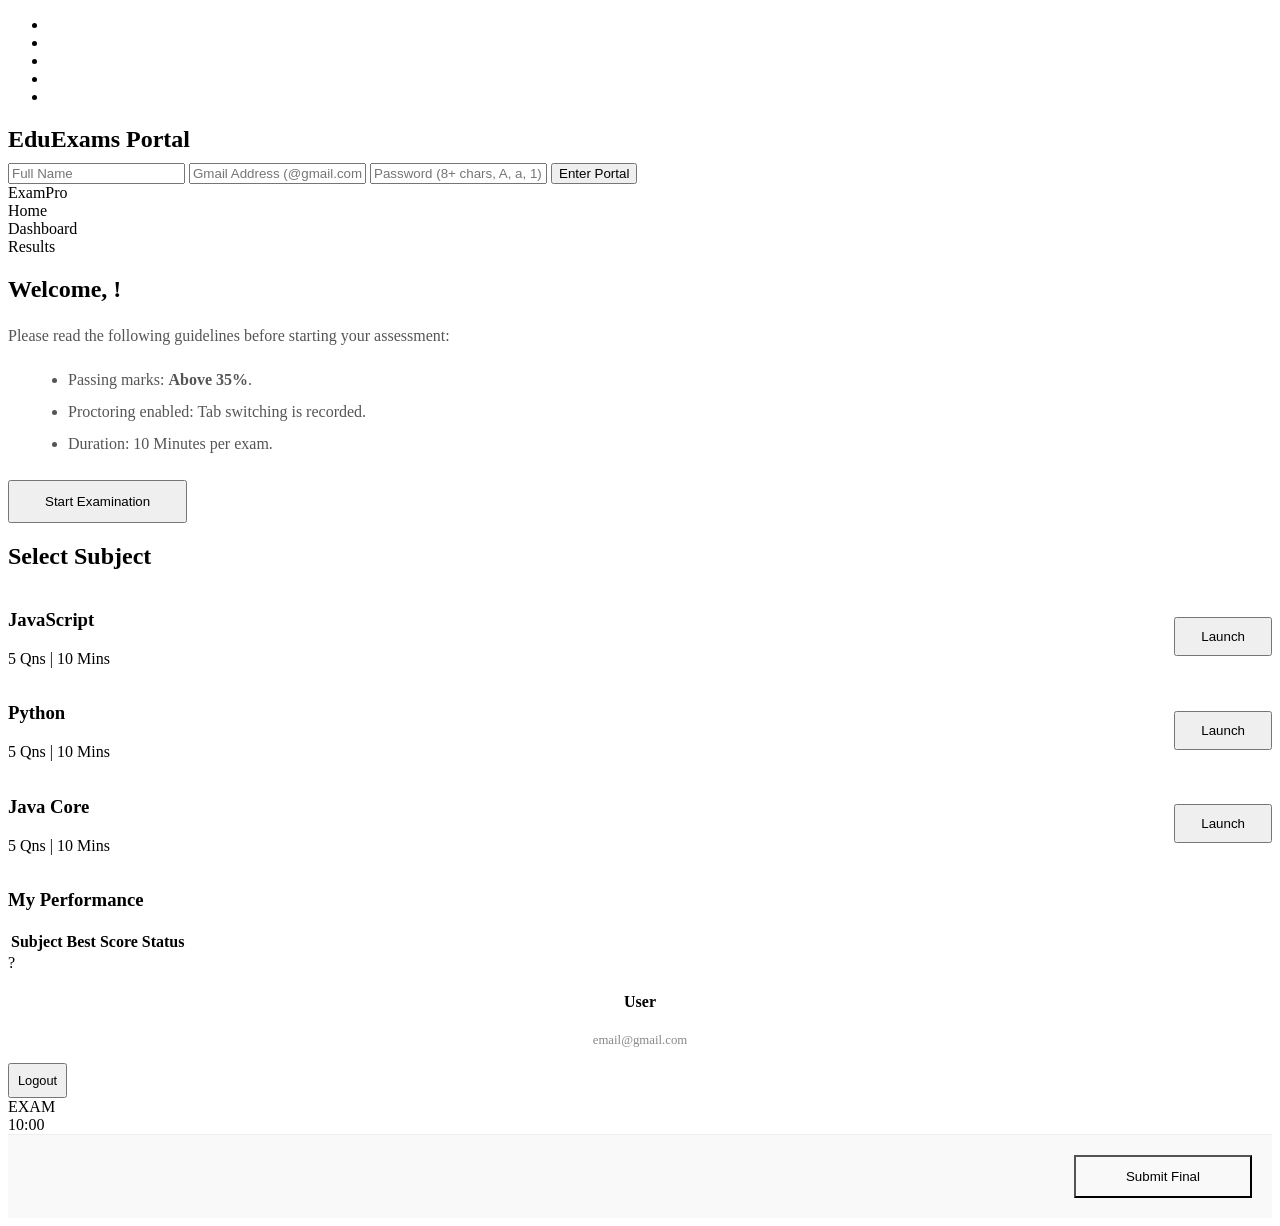
==== Examination System.html @ 9e027418 "Add initial HTML structure for Examination System" ====
<!DOCTYPE html>
<html lang="en">
<head>
    <meta charset="UTF-8">
    <meta name="viewport" content="width=device-width, initial-scale=1.0">
    <title>Online Examination System - 2026</title>
    <link href="https://fonts.googleapis.com/css2?family=Poppins:wght@300;400;600&display=swap" rel="stylesheet">
    
    <link rel="stylesheet" href="style.css">
</head>
<body oncontextmenu="return false;">

    <section id="login-view">
        <ul class="circles"><li></li><li></li><li></li><li></li><li></li></ul>
        <div class="login-card">
            <h2 style="color: var(--primary); margin-bottom: 10px;">EduExams Portal</h2>
            <input type="text" id="student-name" placeholder="Full Name" required>
            <input type="email" id="email" placeholder="Gmail Address (@gmail.com)" required>
            <input type="password" id="password" placeholder="Password (8+ chars, A, a, 1)" required>
            <button class="btn-main" onclick="handleAuth()">Enter Portal</button>
        </div>
    </section>

    <section id="system-view" class="dashboard-container hidden">
        <aside class="sidebar">
            <div class="logo-area">ExamPro</div>
            <nav style="display: contents;">
                <div class="nav-item active" id="nav-home" onclick="switchTab('home')">Home</div>
                <div class="nav-item" id="nav-dashboard" onclick="switchTab('dashboard')">Dashboard</div>
                <div class="nav-item" id="nav-results" onclick="switchTab('results')">Results</div>
            </nav>
        </aside>

        <main class="main-content">
            <div id="tab-home" class="tab-content">
                <div class="card">
                    <h1>Welcome, <span id="welcome-name"></span>!</h1>
                    <p style="margin: 15px 0; color: #555; line-height: 1.6;">
                        Please read the following guidelines before starting your assessment:
                    </p>
                    <ul style="margin-left: 20px; line-height: 2; color: #555; margin-bottom: 20px;">
                        <li>Passing marks: <b>Above 35%</b>.</li>
                        <li>Proctoring enabled: Tab switching is recorded.</li>
                        <li>Duration: 10 Minutes per exam.</li>
                    </ul>
                    <button class="btn-main" style="width: auto; padding: 12px 35px;" onclick="switchTab('dashboard')">Start Examination</button>
                </div>
            </div>

            <div id="tab-dashboard" class="tab-content hidden">
                <h2 style="margin-bottom: 20px;">Select Subject</h2>
                <div class="card" style="display: flex; justify-content: space-between; align-items: center; flex-wrap: wrap; gap: 10px;">
                    <div><h3>JavaScript</h3><p>5 Qns | 10 Mins</p></div>
                    <button class="btn-main" style="width: auto; padding: 10px 25px;" onclick="initiateExam('javascript')">Launch</button>
                </div>
                <div class="card" style="display: flex; justify-content: space-between; align-items: center; flex-wrap: wrap; gap: 10px;">
                    <div><h3>Python</h3><p>5 Qns | 10 Mins</p></div>
                    <button class="btn-main" style="width: auto; padding: 10px 25px;" onclick="initiateExam('python')">Launch</button>
                </div>
                <div class="card" style="display: flex; justify-content: space-between; align-items: center; flex-wrap: wrap; gap: 10px;">
                    <div><h3>Java Core</h3><p>5 Qns | 10 Mins</p></div>
                    <button class="btn-main" style="width: auto; padding: 10px 25px;" onclick="initiateExam('java')">Launch</button>
                </div>
            </div>

            <div id="tab-results" class="tab-content hidden">
                <div class="card" style="overflow-x: auto;">
                    <h3>My Performance</h3>
                    <table>
                        <thead>
                            <tr><th>Subject</th><th>Best Score</th><th>Status</th></tr>
                        </thead>
                        <tbody id="scores-table-body"></tbody>
                    </table>
                </div>
            </div>

            <div class="profile-trigger" id="profile-init" onclick="toggleProfile()">?</div>
            <div id="profile-card" class="profile-popover hidden">
                <div style="text-align: center; margin-bottom: 15px;">
                    <h4 id="prof-name" style="color: var(--primary);">User</h4>
                    <p id="prof-email" style="font-size: 0.8rem; color: #888;">email@gmail.com</p>
                </div>
                <button class="btn-main" style="padding: 8px; font-size: 0.8rem;" onclick="location.reload()">Logout</button>
            </div>
        </main>
    </section>

    <div id="exam-interface" class="hidden">
        <div class="exam-header">
            <div id="subject-title">EXAM</div>
            <div class="timer-box" id="timer">10:00</div>
        </div>
        <div class="exam-body-container">
            <div id="questions-container"></div>
        </div>
        <div style="padding: 20px; background: #f9f9f9; text-align: right; border-top: 1px solid #eee;">
            <button class="btn-main" style="width: auto; padding: 12px 50px; background: var(--accent);" onclick="submitExam()">Submit Final</button>
        </div>
    </div>

    <script src="script.js"></script>
</body>
</html>
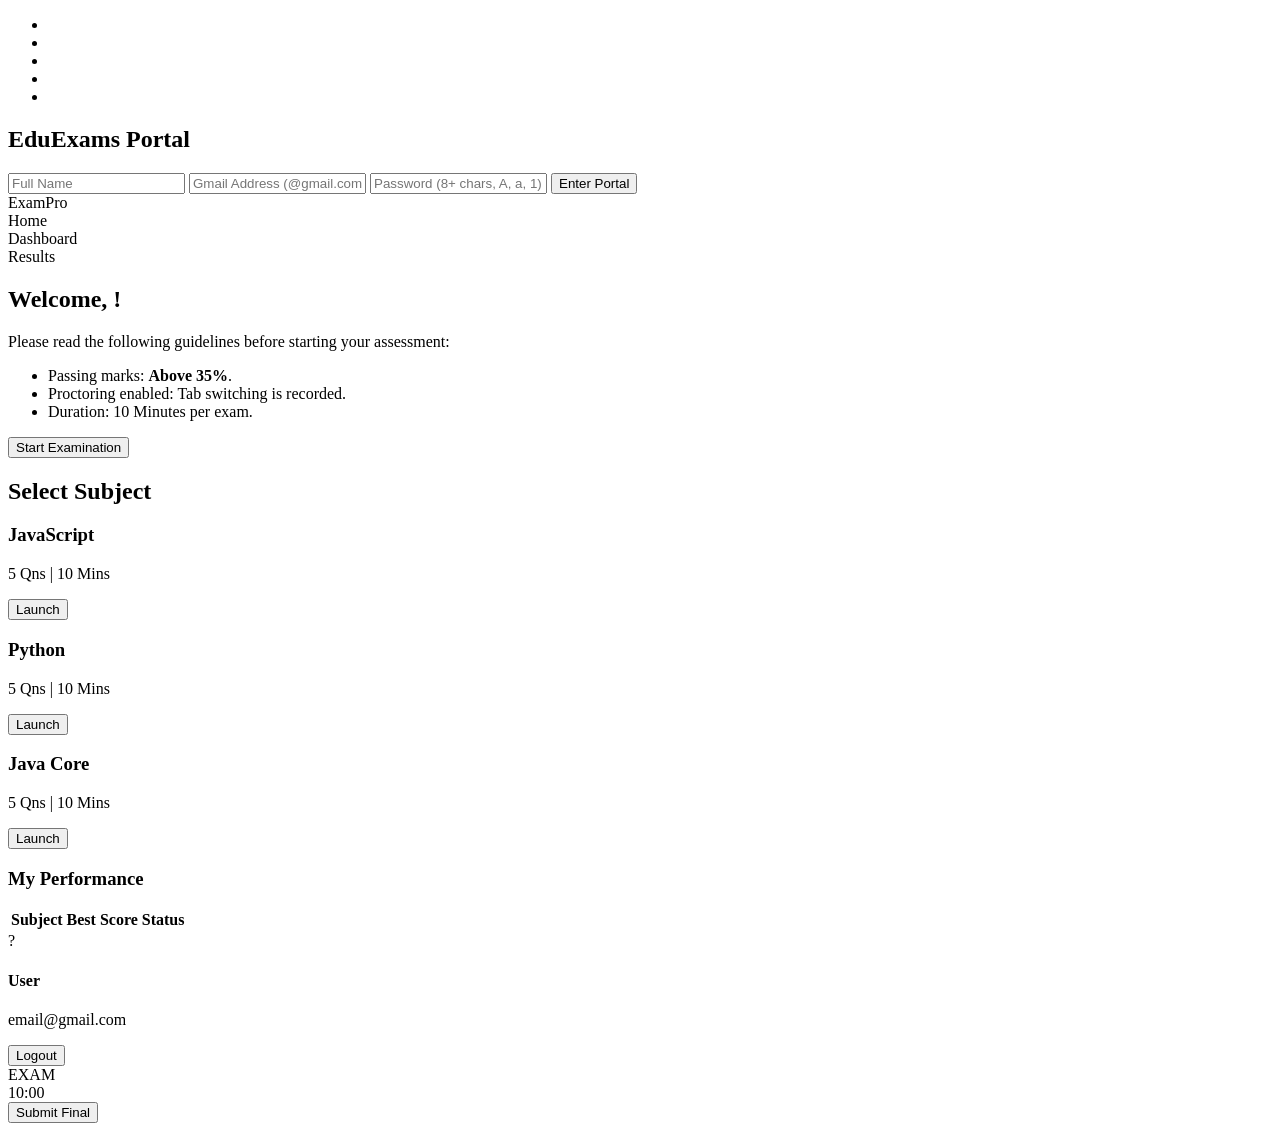
==== commit ef7667ff: "Refactor HTML code" ====
--- a/Examination System.html
+++ b/Examination System.html
@@ -5,7 +5,6 @@
     <meta name="viewport" content="width=device-width, initial-scale=1.0">
     <title>Online Examination System - 2026</title>
     <link href="https://fonts.googleapis.com/css2?family=Poppins:wght@300;400;600&display=swap" rel="stylesheet">
-    
     <link rel="stylesheet" href="style.css">
 </head>
 <body oncontextmenu="return false;">
@@ -13,7 +12,7 @@
     <section id="login-view">
         <ul class="circles"><li></li><li></li><li></li><li></li><li></li></ul>
         <div class="login-card">
-            <h2 style="color: var(--primary); margin-bottom: 10px;">EduExams Portal</h2>
+            <h2 class="primary-text">EduExams Portal</h2>
             <input type="text" id="student-name" placeholder="Full Name" required>
             <input type="email" id="email" placeholder="Gmail Address (@gmail.com)" required>
             <input type="password" id="password" placeholder="Password (8+ chars, A, a, 1)" required>
@@ -24,7 +23,7 @@
     <section id="system-view" class="dashboard-container hidden">
         <aside class="sidebar">
             <div class="logo-area">ExamPro</div>
-            <nav style="display: contents;">
+            <nav class="sidebar-nav">
                 <div class="nav-item active" id="nav-home" onclick="switchTab('home')">Home</div>
                 <div class="nav-item" id="nav-dashboard" onclick="switchTab('dashboard')">Dashboard</div>
                 <div class="nav-item" id="nav-results" onclick="switchTab('results')">Results</div>
@@ -35,36 +34,34 @@
             <div id="tab-home" class="tab-content">
                 <div class="card">
                     <h1>Welcome, <span id="welcome-name"></span>!</h1>
-                    <p style="margin: 15px 0; color: #555; line-height: 1.6;">
-                        Please read the following guidelines before starting your assessment:
-                    </p>
-                    <ul style="margin-left: 20px; line-height: 2; color: #555; margin-bottom: 20px;">
+                    <p class="description">Please read the following guidelines before starting your assessment:</p>
+                    <ul class="guidelines">
                         <li>Passing marks: <b>Above 35%</b>.</li>
                         <li>Proctoring enabled: Tab switching is recorded.</li>
                         <li>Duration: 10 Minutes per exam.</li>
                     </ul>
-                    <button class="btn-main" style="width: auto; padding: 12px 35px;" onclick="switchTab('dashboard')">Start Examination</button>
+                    <button class="btn-main auto-width" onclick="switchTab('dashboard')">Start Examination</button>
                 </div>
             </div>
 
             <div id="tab-dashboard" class="tab-content hidden">
-                <h2 style="margin-bottom: 20px;">Select Subject</h2>
-                <div class="card" style="display: flex; justify-content: space-between; align-items: center; flex-wrap: wrap; gap: 10px;">
+                <h2 class="tab-title">Select Subject</h2>
+                <div class="card subject-card">
                     <div><h3>JavaScript</h3><p>5 Qns | 10 Mins</p></div>
-                    <button class="btn-main" style="width: auto; padding: 10px 25px;" onclick="initiateExam('javascript')">Launch</button>
+                    <button class="btn-main auto-width" onclick="initiateExam('javascript')">Launch</button>
                 </div>
-                <div class="card" style="display: flex; justify-content: space-between; align-items: center; flex-wrap: wrap; gap: 10px;">
+                <div class="card subject-card">
                     <div><h3>Python</h3><p>5 Qns | 10 Mins</p></div>
-                    <button class="btn-main" style="width: auto; padding: 10px 25px;" onclick="initiateExam('python')">Launch</button>
+                    <button class="btn-main auto-width" onclick="initiateExam('python')">Launch</button>
                 </div>
-                <div class="card" style="display: flex; justify-content: space-between; align-items: center; flex-wrap: wrap; gap: 10px;">
+                <div class="card subject-card">
                     <div><h3>Java Core</h3><p>5 Qns | 10 Mins</p></div>
-                    <button class="btn-main" style="width: auto; padding: 10px 25px;" onclick="initiateExam('java')">Launch</button>
+                    <button class="btn-main auto-width" onclick="initiateExam('java')">Launch</button>
                 </div>
             </div>
 
             <div id="tab-results" class="tab-content hidden">
-                <div class="card" style="overflow-x: auto;">
+                <div class="card table-container">
                     <h3>My Performance</h3>
                     <table>
                         <thead>
@@ -77,11 +74,11 @@
 
             <div class="profile-trigger" id="profile-init" onclick="toggleProfile()">?</div>
             <div id="profile-card" class="profile-popover hidden">
-                <div style="text-align: center; margin-bottom: 15px;">
-                    <h4 id="prof-name" style="color: var(--primary);">User</h4>
-                    <p id="prof-email" style="font-size: 0.8rem; color: #888;">email@gmail.com</p>
+                <div class="profile-info">
+                    <h4 id="prof-name">User</h4>
+                    <p id="prof-email">email@gmail.com</p>
                 </div>
-                <button class="btn-main" style="padding: 8px; font-size: 0.8rem;" onclick="location.reload()">Logout</button>
+                <button class="btn-main logout-btn" onclick="location.reload()">Logout</button>
             </div>
         </main>
     </section>
@@ -94,8 +91,8 @@
         <div class="exam-body-container">
             <div id="questions-container"></div>
         </div>
-        <div style="padding: 20px; background: #f9f9f9; text-align: right; border-top: 1px solid #eee;">
-            <button class="btn-main" style="width: auto; padding: 12px 50px; background: var(--accent);" onclick="submitExam()">Submit Final</button>
+        <div class="exam-footer">
+            <button class="btn-main submit-btn" onclick="submitExam()">Submit Final</button>
         </div>
     </div>
 
